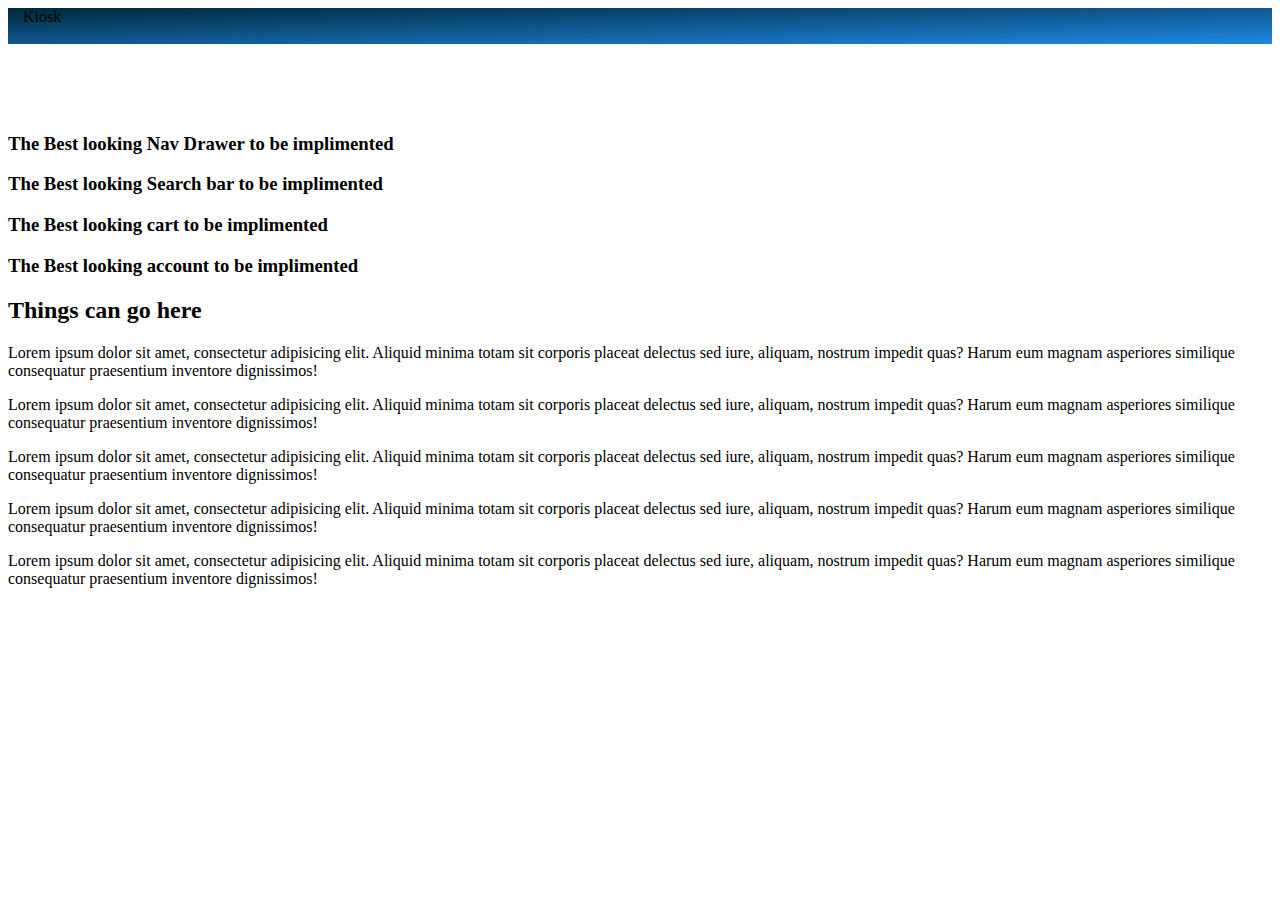
==== index.html @ 9d11534a "Inital Commit" ====
<!DOCTYPE html>
<html lang="en">
  <head>
    <meta charset="utf-8">
    <meta http-equiv="X-UA-Compatible" content="IE=edge">
    <meta name="viewport" content="width=device-width,initial-scale=1.0">
    <link rel="stylesheet" href="https://use.fontawesome.com/releases/v5.8.1/css/all.css" integrity="sha384-50oBUHEmvpQ+1lW4y57PTFmhCaXp0ML5d60M1M7uH2+nqUivzIebhndOJK28anvf" crossorigin="anonymous">
    <!-- <script src="https://use.fontawesome.com/091e828c4b.js"></script> -->
    <title>kiosk-buyers</title>
    <link rel="stylesheet" href="css/bootstrap.min.css">
    <link rel="stylesheet" href="css/style.css">
    <script src="js/vue.min.js"></script>
  </head>
  <body>
    <noscript>
      <strong>We're sorry but kiosk-buyers doesn't work properly without JavaScript enabled. Please enable it to continue.</strong>
    </noscript>
    <div id="app">

        <!-- NAV BAR -->
        <cnav inline-template>
            
            <div>

                <nav class="navbar fixed-top navbar-dark c-nav">
                    <div class="navbar-brand" href="#"> 
                        <i v-on:click="handleNavClick('navDrawer')" class="fa fa-bars c-drawer-icon"></i>
                        Kiosk
                    </div>
                    <span class="navbar-text c-right-icons">
                        <i v-on:click="handleNavClick('search')" class="fa fa-search"></i>
                        <i v-on:click="handleNavClick('cart')" class="fa fa-shopping-cart"></i>
                        <i v-on:click="handleNavClick('account')" class="fa fa-user"></i>
                    </span>
                </nav>

                <div style="height: 70px"></div>
                
                <div v-if="navDrawer">
                    <h3>The Best looking Nav Drawer to be implimented</h3>
                </div>

                <div v-if="search">
                    <h3>The Best looking Search bar to be implimented</h3>
                </div>

                <div v-if="cart">
                    <h3>The Best looking cart to be implimented</h3>
                </div>

                <div v-if="account">
                    <h3>The Best looking account to be implimented</h3>
                </div>
            
            </div>
            
        </cnav>

        <!-- MAIN SECTION -->
        <cmain inline-template>

            <div v-on:click="main_clicked">

                <h2>Things can go here</h2>
                <p>Lorem ipsum dolor sit amet, consectetur adipisicing elit. Aliquid minima totam sit corporis placeat delectus sed iure, aliquam, nostrum impedit quas? Harum eum magnam asperiores similique consequatur praesentium inventore dignissimos!</p>
                <p>Lorem ipsum dolor sit amet, consectetur adipisicing elit. Aliquid minima totam sit corporis placeat delectus sed iure, aliquam, nostrum impedit quas? Harum eum magnam asperiores similique consequatur praesentium inventore dignissimos!</p>
                <p>Lorem ipsum dolor sit amet, consectetur adipisicing elit. Aliquid minima totam sit corporis placeat delectus sed iure, aliquam, nostrum impedit quas? Harum eum magnam asperiores similique consequatur praesentium inventore dignissimos!</p>
                <p>Lorem ipsum dolor sit amet, consectetur adipisicing elit. Aliquid minima totam sit corporis placeat delectus sed iure, aliquam, nostrum impedit quas? Harum eum magnam asperiores similique consequatur praesentium inventore dignissimos!</p>
                <p>Lorem ipsum dolor sit amet, consectetur adipisicing elit. Aliquid minima totam sit corporis placeat delectus sed iure, aliquam, nostrum impedit quas? Harum eum magnam asperiores similique consequatur praesentium inventore dignissimos!</p>

            </div>
            
        </cmain>


    </div>

    <!-- scripts -->
    <script src="js/event.js"></script>
    <script src="js/main.js"></script>
    <script src="js/nav.js"></script>
    <script src="js/script.js"></script>
  </body>
</html>
---- css/style.css ----
.c-nav {
    background-image: linear-gradient(to right bottom, #00283A, #1E88E5);
}

.c-right-icons {
    color: white !important;
}

.c-right-icons i {
    margin-left: 15px;
}

.c-drawer-icon {
    margin-right: 15px;
    margin-left: 0px;
}


@media (max-width: 768px) {
    .c-nav {
        height: 40px;
        padding-top: 1px !important;
    }
  }
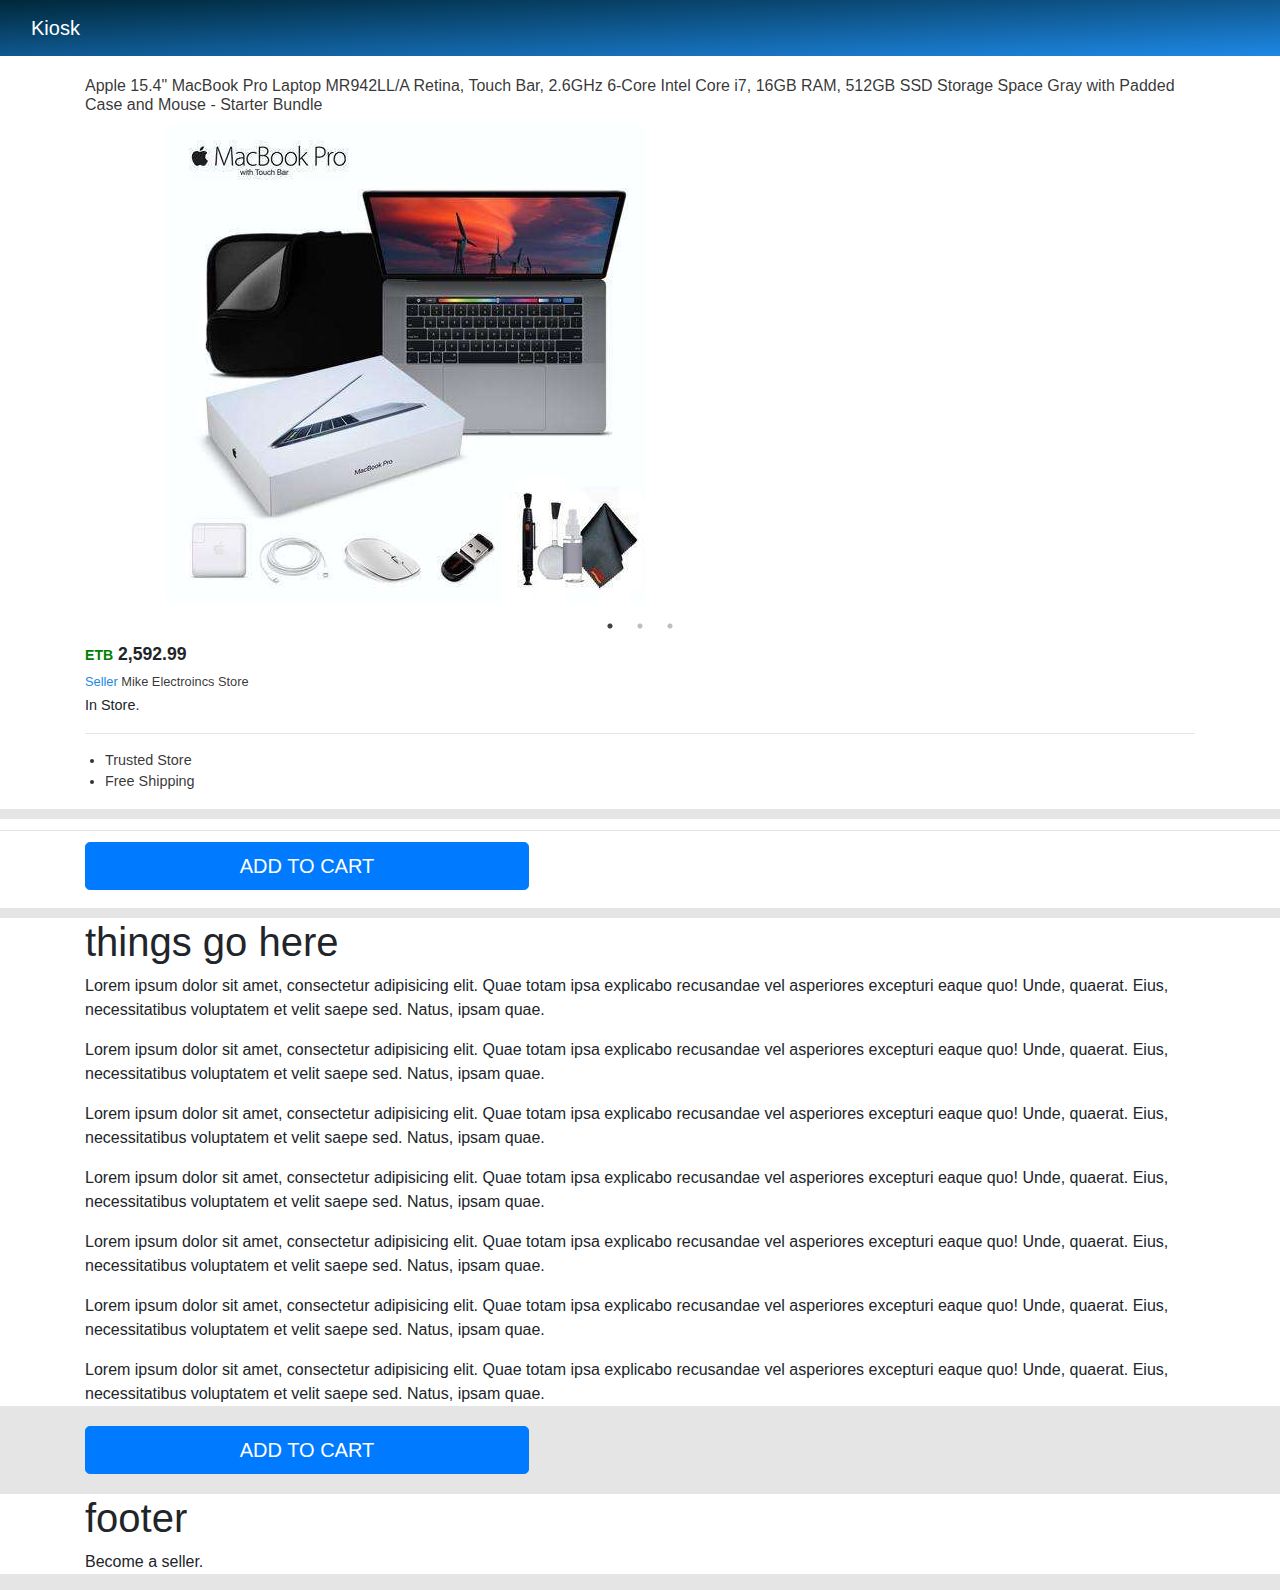
==== commit 22f1d60f: "ready for deploy" ====
--- a/index.html
+++ b/index.html
@@ -8,8 +8,15 @@
     <!-- <script src="https://use.fontawesome.com/091e828c4b.js"></script> -->
     <title>kiosk-buyers</title>
     <link rel="stylesheet" href="css/bootstrap.min.css">
+    <link rel="stylesheet" href="css/animate.css">
+    <link rel="stylesheet" type="text/css" href="css/slick/slick.css">
+    <link rel="stylesheet" type="text/css" href="css/slick/slick-theme.css">
     <link rel="stylesheet" href="css/style.css">
+
     <script src="js/vue.min.js"></script>
+    <script src="https://code.jquery.com/jquery-2.2.0.min.js" type="text/javascript"></script>
+    <!-- <script src="https://unpkg.com/vue-slick-carousel"></script> -->
+    
   </head>
   <body>
     <noscript>
@@ -29,15 +36,30 @@
                     </div>
                     <span class="navbar-text c-right-icons">
                         <i v-on:click="handleNavClick('search')" class="fa fa-search"></i>
+                        <i v-on:click="handleNavClick('account')" class="fa fa-user"></i>
                         <i v-on:click="handleNavClick('cart')" class="fa fa-shopping-cart"></i>
-                        <i v-on:click="handleNavClick('account')" class="fa fa-user"></i>
                     </span>
                 </nav>
 
-                <div style="height: 70px"></div>
+                <!-- <div class="nav-main-separater"></div> -->
                 
-                <div v-if="navDrawer">
-                    <h3>The Best looking Nav Drawer to be implimented</h3>
+                <transition enter-active-class="animated slideInLeft" leave-active-class="animated slideOutLeft">
+                    <div v-if="navDrawer" class="nav-drawer">
+                        <cdrawer inline-template>
+                            <div>
+                                <div class="drawer-navbar">
+                                    <h4>Kiosk</h4>
+                                </div>
+                                <h1>this is the drawer</h1>
+                                <p>Lorem, ipsum dolor sit amet consectetur adipisicing elit. Nostrum est cumque dolorem minus rem neque eaque explicabo et quasi alias delectus esse, beatae vero blanditiis magnam rerum voluptatibus veniam tempore!</p>
+                                <p>Lorem, ipsum dolor sit amet consectetur adipisicing elit. Nostrum est cumque dolorem minus rem neque eaque explicabo et quasi alias delectus esse, beatae vero blanditiis magnam rerum voluptatibus veniam tempore!</p>
+                            </div>
+                        </cdrawer>
+                    </div>
+                </transition>
+
+                <div v-if="navDrawer" v-on:click="under_drawer_clicked" class="under-nav-drawer">
+                    <i class="fa fa-times fa-2x under-drawer-close"></i>
                 </div>
 
                 <div v-if="search">
@@ -61,12 +83,80 @@
 
             <div v-on:click="main_clicked">
 
-                <h2>Things can go here</h2>
-                <p>Lorem ipsum dolor sit amet, consectetur adipisicing elit. Aliquid minima totam sit corporis placeat delectus sed iure, aliquam, nostrum impedit quas? Harum eum magnam asperiores similique consequatur praesentium inventore dignissimos!</p>
-                <p>Lorem ipsum dolor sit amet, consectetur adipisicing elit. Aliquid minima totam sit corporis placeat delectus sed iure, aliquam, nostrum impedit quas? Harum eum magnam asperiores similique consequatur praesentium inventore dignissimos!</p>
-                <p>Lorem ipsum dolor sit amet, consectetur adipisicing elit. Aliquid minima totam sit corporis placeat delectus sed iure, aliquam, nostrum impedit quas? Harum eum magnam asperiores similique consequatur praesentium inventore dignissimos!</p>
-                <p>Lorem ipsum dolor sit amet, consectetur adipisicing elit. Aliquid minima totam sit corporis placeat delectus sed iure, aliquam, nostrum impedit quas? Harum eum magnam asperiores similique consequatur praesentium inventore dignissimos!</p>
-                <p>Lorem ipsum dolor sit amet, consectetur adipisicing elit. Aliquid minima totam sit corporis placeat delectus sed iure, aliquam, nostrum impedit quas? Harum eum magnam asperiores similique consequatur praesentium inventore dignissimos!</p>
+                <div class="container-flex main-section main-section-top">
+                    <div class="container">
+                        <p class="item-name">Apple 15.4" MacBook Pro Laptop MR942LL/A Retina, Touch Bar, 2.6GHz 6-Core Intel Core i7, 16GB RAM, 512GB SSD Storage Space Gray with Padded Case and Mouse - Starter Bundle</p>
+                        
+                        <section class="item-images slider c-slider">
+                            <div>
+                                <img class="main-image" src="img/ABMT_1_20181102553856020.jpg" alt="">
+                            </div>
+                            <div>
+                                <img class="main-image" src="img/AC0F_1_20181102355659021.jpg" alt="">
+                            </div>
+                            <div>
+                                <img class="main-image" src="img/AC0F_1_201811021252425964.jpg" alt="">
+                            </div>
+                        </section>
+
+                        <p class="price"><span>ETB</span> 2,592.99</p>
+                        <p class="item-seller">Seller <a href="#">Mike Electroincs Store</a></p>
+                        <p class="is-avaliable">In Store.</p>
+
+                        <hr>
+
+                        <ul class="item-seller-info">
+                            <li>Trusted Store <i class="fa fa-check-circle trusted-store"></i></li>
+                            <li>Free Shipping</li>
+                        </ul>
+                    </div>
+                </div>
+
+                <div class="container-flex main-section">
+                    <div class="container">
+                        <p class="shipping-info">
+                            <strong>Free Shipping</strong> from Addis Ababa <i class="fa fa-question-circle"></i><br>
+                            Sold and Shipped by KioskShip <br>
+                            Most customers receive within 2-6 days. <br>
+                        </p>
+                    </div>
+                </div>
+
+                <div class="container-flex main-section">
+                        <div class="container">
+
+                        <h1>things go here</h1>
+                        <p>Lorem ipsum dolor sit amet, consectetur adipisicing elit. Quae totam ipsa explicabo recusandae vel asperiores excepturi eaque quo! Unde, quaerat. Eius, necessitatibus voluptatem et velit saepe sed. Natus, ipsam quae.</p>
+                        <p>Lorem ipsum dolor sit amet, consectetur adipisicing elit. Quae totam ipsa explicabo recusandae vel asperiores excepturi eaque quo! Unde, quaerat. Eius, necessitatibus voluptatem et velit saepe sed. Natus, ipsam quae.</p>
+                        <p>Lorem ipsum dolor sit amet, consectetur adipisicing elit. Quae totam ipsa explicabo recusandae vel asperiores excepturi eaque quo! Unde, quaerat. Eius, necessitatibus voluptatem et velit saepe sed. Natus, ipsam quae.</p>
+                        <p>Lorem ipsum dolor sit amet, consectetur adipisicing elit. Quae totam ipsa explicabo recusandae vel asperiores excepturi eaque quo! Unde, quaerat. Eius, necessitatibus voluptatem et velit saepe sed. Natus, ipsam quae.</p>
+                        <p>Lorem ipsum dolor sit amet, consectetur adipisicing elit. Quae totam ipsa explicabo recusandae vel asperiores excepturi eaque quo! Unde, quaerat. Eius, necessitatibus voluptatem et velit saepe sed. Natus, ipsam quae.</p>
+                        <p>Lorem ipsum dolor sit amet, consectetur adipisicing elit. Quae totam ipsa explicabo recusandae vel asperiores excepturi eaque quo! Unde, quaerat. Eius, necessitatibus voluptatem et velit saepe sed. Natus, ipsam quae.</p>
+                        <p>Lorem ipsum dolor sit amet, consectetur adipisicing elit. Quae totam ipsa explicabo recusandae vel asperiores excepturi eaque quo! Unde, quaerat. Eius, necessitatibus voluptatem et velit saepe sed. Natus, ipsam quae.</p>
+                    </div>
+                </div>
+
+                <floating-btn inline-template>
+
+                    <div>
+                        <div class="container">
+                            <button class="btn btn-primary btn-block btn-lg add-to-cart-btn" id="main-btn">ADD TO CART</button>
+                        </div>
+
+                        <div v-if="showFlotBtn" class="floating-btn">
+                            <div class="container">
+                                <button class="btn btn-primary btn-block btn-lg add-to-cart-btn">ADD TO CART</button>
+                            </div>
+                        </div>
+                    </div>    
+                </floating-btn>
+                
+                <div class="container-flex main-section">
+                    <div class="container">
+                        <h1>footer</h1>
+                        <p>Become a seller.</p>
+                    </div>
+                </div>
 
             </div>
             
@@ -77,8 +167,16 @@
 
     <!-- scripts -->
     <script src="js/event.js"></script>
+    <script src="js/drawer.js"></script>
+    <script src="js/floating-btn.js"></script>
     <script src="js/main.js"></script>
     <script src="js/nav.js"></script>
     <script src="js/script.js"></script>
-  </body>
+
+    <!-- 3rd party scripts -->
+    <script src="js/slick/slick.js" type="text/javascript" charset="utf-8"></script>
+    <script src="js/slider.js" type="text/javascript"></script>
+    
+
+</body>
 </html>
--- a/css/style.css
+++ b/css/style.css
@@ -1,5 +1,10 @@
+body {
+    background: rgba(0, 0, 0, .1);
+}
+
 .c-nav {
     background-image: linear-gradient(to right bottom, #00283A, #1E88E5);
+    z-index: 100 !important;
 }
 
 .c-right-icons {
@@ -15,10 +20,172 @@
     margin-left: 0px;
 }
 
+.nav-drawer {
+    /* display: flex !important; */
+    position: fixed;
+    left: 0;
+    top: 0;
+    width: 20%;
+    height: 100%;
+    z-index: 300;
+    background-color: white;
+}
+
+.under-nav-drawer {
+    position: fixed;
+    left: 0;
+    top: 0;
+    width: 100%;
+    height: 100%;
+    z-index: 299;
+    background: black;
+    opacity: 0.8 !important;
+}
+.under-drawer-close {
+    color: white !important;
+    position: absolute;
+    right: 77%;
+    top: 2%;
+    opacity: 1;
+}
+
+.drawer-navbar {
+    height: 56px;
+    background: linear-gradient(to right bottom, #00283A, #1E88E5) !important;
+    padding-top: 16px;
+    padding-left: 15px;
+}
+
+.drawer-navbar h4 {
+    color: white;
+    font-weight: normal;
+    font-size: 1.4em;
+}
+
+.nav-main-separater {
+    height: 70px;
+}
+
+.main-section {
+    background: white;
+    margin-bottom: 10px;
+}
+
+.main-section-top {
+    padding-top: 76px;
+}
+
+.item-name {
+    font-weight: normal;
+    color: rgba(0, 0, 0, 0.8);
+    margin-bottom: 10px;
+    line-height: 1.2;
+}
+
+.price {
+    font-weight: bold;
+    margin-bottom: 4px;
+    font-size: 1.1em;
+}
+
+.price span {
+    font-size: .8em;
+    color: green;
+}
+
+.item-seller {
+    font-size: .8em;
+    color: #1E88E5;
+    margin-bottom: 4px;
+}
+
+.item-seller a {
+    color: rgba(0, 0, 0, 0.8);
+}
+
+.is-avaliable {
+    font-size: .9em;
+}
+
+.item-seller-info {
+    padding-left: 20px;
+    margin-bottom: 0;
+    padding-bottom: 16px;
+}
+
+.item-seller-info li {
+    color: rgba(0, 0, 0, 0.8);
+    font-size: .9em;
+}
+
+.trusted-store {
+    color: #1E88E5;
+}
+
+.add-to-cart-btn {
+    width: 40%;
+    /* background-color: red; */
+    margin-bottom: 20px;
+    margin-top: 20px;
+}
+
+.shipping-info {
+    padding-top: 13px;
+    padding-bottom: 13px;
+    color: rgba(0, 0, 0, 0.8);
+    font-size: .88em;
+    margin-bottom: 0;
+}
+
+.floating-btn {
+    position: fixed;
+    left: 0;
+    bottom: 0;
+    width: 100%;
+    height: 70px;
+    z-index: 298;
+    border-top: 1px solid rgba(0, 0, 0, 0.1);
+    background: white;
+}
+
+.floating-btn div button {
+    margin-top: 11px;
+}
 
 @media (max-width: 768px) {
     .c-nav {
         height: 40px;
-        padding-top: 1px !important;
+        padding-top: 10px !important;
     }
-  }+
+    .nav-drawer {
+        width: 86%;
+    }
+
+    .drawer-navbar {
+        height: 40px;
+        padding-top: 8px;
+    }
+
+    .nav-main-separater {
+        height: 55px;
+    }
+
+    .main-section-top {
+        padding-top: 52px;
+    }
+
+    .main-image {
+        width: 100%;
+    }
+
+    .under-drawer-close {
+        right: 4%;
+        top: 1%;
+    }
+
+    .add-to-cart-btn {
+        width: 100%;
+    }
+
+}
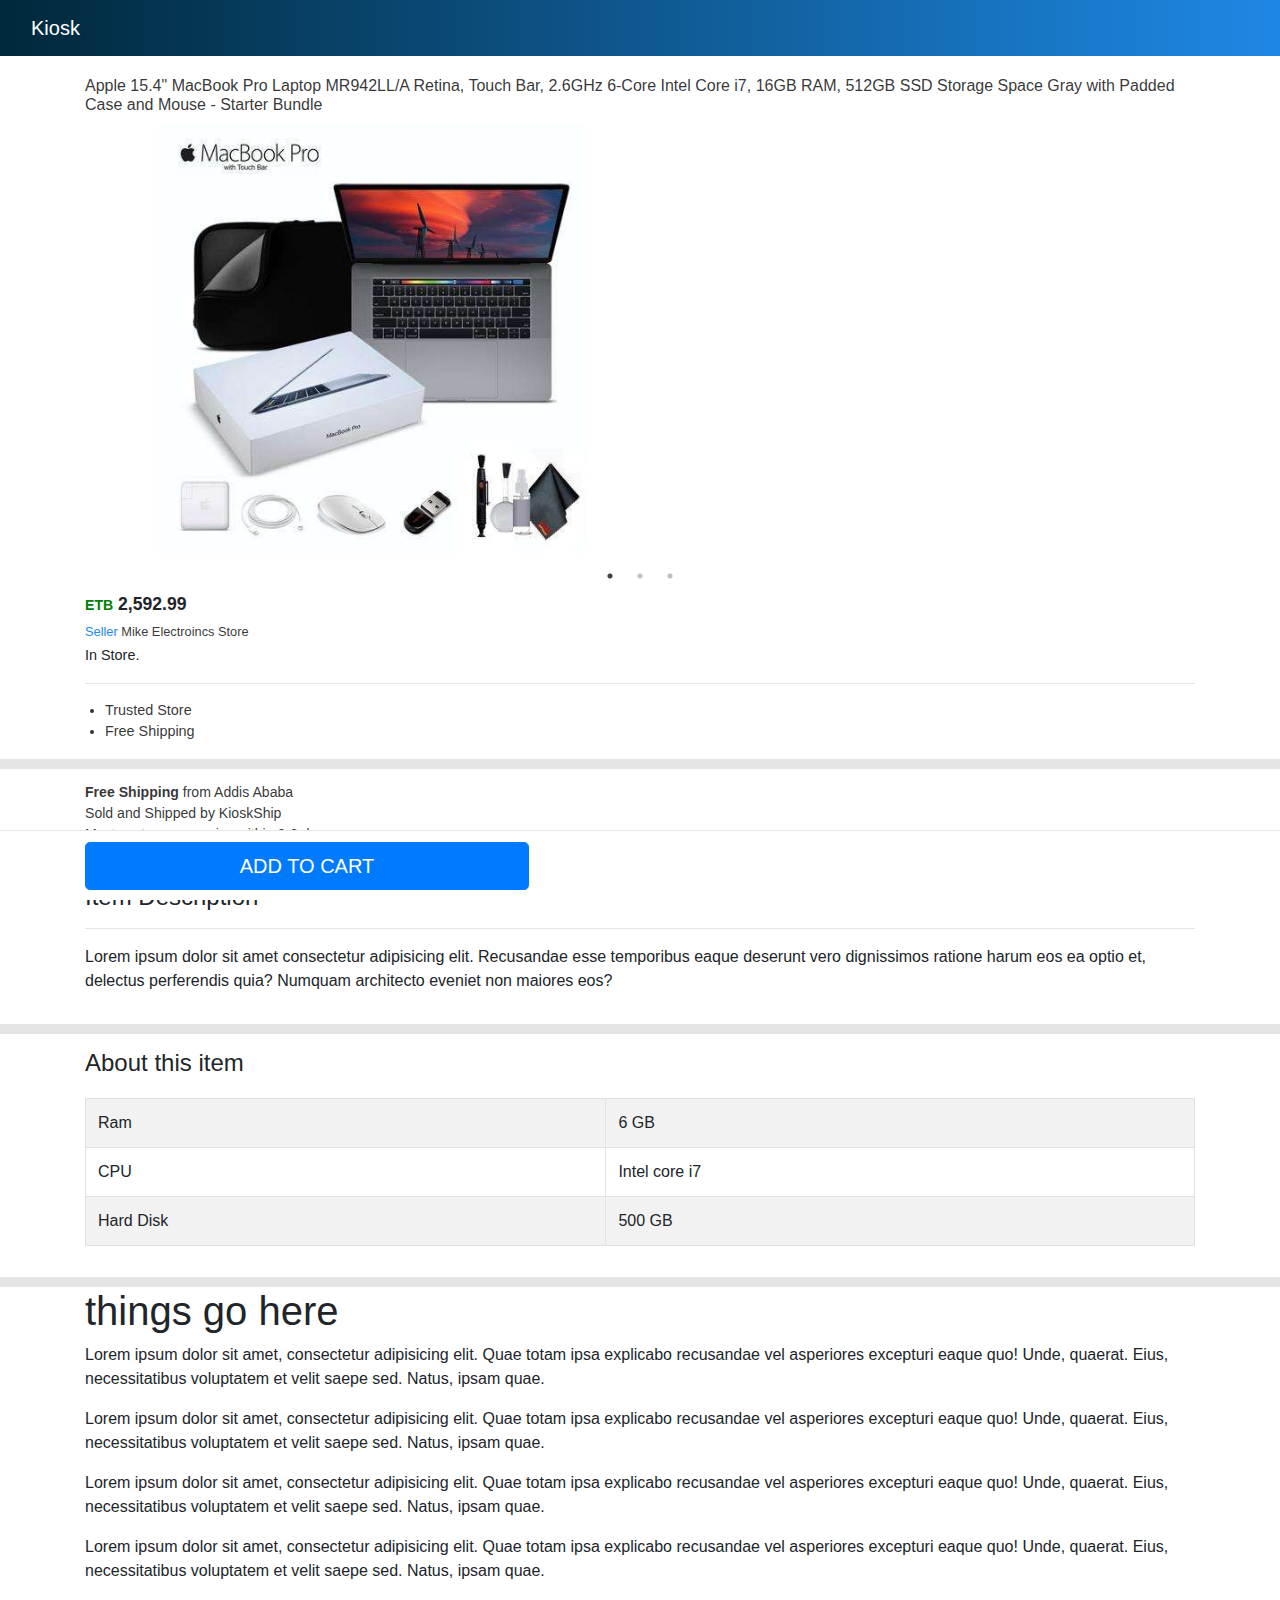
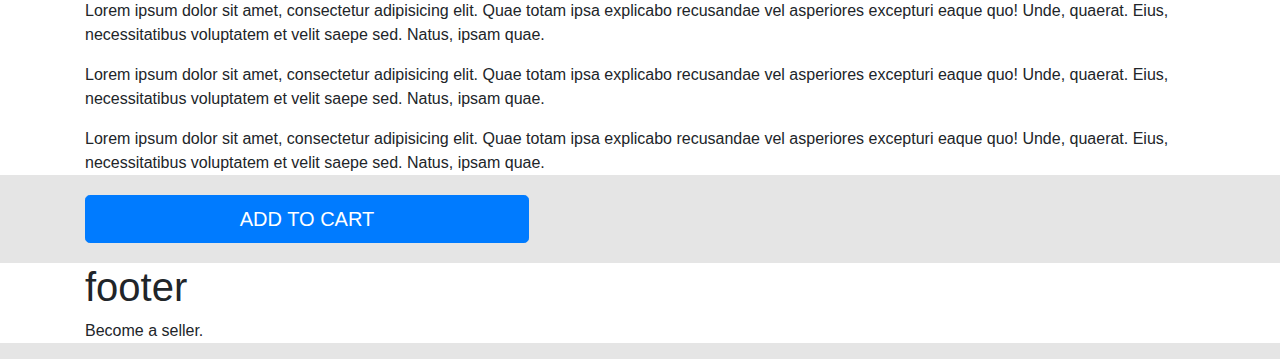
==== commit 63b90acc: "added listitem page" ====
--- a/index.html
+++ b/index.html
@@ -41,10 +41,10 @@
                     </span>
                 </nav>
 
-                <!-- <div class="nav-main-separater"></div> -->
+                <div class="nav-main-separater"></div>
                 
                 <transition enter-active-class="animated slideInLeft" leave-active-class="animated slideOutLeft">
-                    <div v-if="navDrawer" class="nav-drawer">
+                    <div v-if="navDrawer" class="nav-drawer init-hidden" :class="{'init-show': true}">
                         <cdrawer inline-template>
                             <div>
                                 <div class="drawer-navbar">
@@ -58,19 +58,26 @@
                     </div>
                 </transition>
 
-                <div v-if="navDrawer" v-on:click="under_drawer_clicked" class="under-nav-drawer">
+                <div v-if="navDrawer" v-on:click="under_drawer_clicked" class="under-nav-drawer init-hidden" :class="{'init-show': true}">
                     <i class="fa fa-times fa-2x under-drawer-close"></i>
                 </div>
 
-                <div v-if="search">
-                    <h3>The Best looking Search bar to be implimented</h3>
-                </div>
-
-                <div v-if="cart">
+                <div v-if="search" class="init-hidden" :class="{'init-show': true}">
+                    <div class="c-search">
+                        <div class="container">
+                            <form action="" method="GET">
+                                <input class="form-control form-control-sm c-search-field" name="search" type="text" placeholder="Search...">
+                            </form>
+                        </div>
+                    </div>
+                    <div class="c-search-separator"></div>
+                </div>
+
+                <div v-if="cart" class="init-hidden" :class="{'init-show': true}">
                     <h3>The Best looking cart to be implimented</h3>
                 </div>
 
-                <div v-if="account">
+                <div v-if="account" class="init-hidden" :class="{'init-show': true}">
                     <h3>The Best looking account to be implimented</h3>
                 </div>
             
@@ -92,10 +99,10 @@
                                 <img class="main-image" src="img/ABMT_1_20181102553856020.jpg" alt="">
                             </div>
                             <div>
-                                <img class="main-image" src="img/AC0F_1_20181102355659021.jpg" alt="">
-                            </div>
-                            <div>
-                                <img class="main-image" src="img/AC0F_1_201811021252425964.jpg" alt="">
+                                <img class="main-image init-hidden" :class="{'init-show': true}" src="img/AC0F_1_20181102355659021.jpg" alt="">
+                            </div>
+                            <div>
+                                <img class="main-image init-hidden" :class="{'init-show': true}" src="img/AC0F_1_201811021252425964.jpg" alt="">
                             </div>
                         </section>
 
@@ -122,6 +129,40 @@
                     </div>
                 </div>
 
+                <!-- ===================== item description ===================== -->
+                <div class="container-flex main-section">
+                    <div class="container item-detail-description">
+                        <h4>Item Description</h4>
+                        <hr>
+                        <p>Lorem ipsum dolor sit amet consectetur adipisicing elit. Recusandae esse temporibus eaque deserunt vero dignissimos ratione harum eos ea optio et, delectus perferendis quia? Numquam architecto eveniet non maiores eos?</p>
+                    </div>
+                </div>
+
+                <!-- ===================== item description ===================== -->
+                <div class="container-flex main-section">
+                    <div class="container item-detail-features">
+                        <h4>About this item</h4>
+
+                        <table class="table table-striped table-bordered c-table-feature">
+                            <tbody>
+                                <tr>
+                                    <td>Ram</td>
+                                    <td>6 GB</td>
+                                </tr>
+                                <tr>
+                                    <td>CPU</td>
+                                    <td>Intel core i7</td>
+                                </tr>
+                                <tr>
+                                    <td>Hard Disk</td>
+                                    <td>500 GB</td>
+                                </tr>
+                            </tbody>
+                        </table>
+
+                    </div>
+                </div>
+
                 <div class="container-flex main-section">
                         <div class="container">
 
@@ -140,7 +181,7 @@
 
                     <div>
                         <div class="container">
-                            <button class="btn btn-primary btn-block btn-lg add-to-cart-btn" id="main-btn">ADD TO CART</button>
+                            <button class="btn btn-primary btn-block btn-lg add-to-cart-btn init-hidden" :class="{'init-show': true}" id="main-btn">ADD TO CART</button>
                         </div>
 
                         <div v-if="showFlotBtn" class="floating-btn">
@@ -164,6 +205,11 @@
 
 
     </div>
+
+
+    <!-- 3rd party scripts -->
+    <script src="js/slick/slick.js" type="text/javascript" charset="utf-8"></script>
+    <script src="js/slider.js" type="text/javascript"></script>
 
     <!-- scripts -->
     <script src="js/event.js"></script>
@@ -173,10 +219,5 @@
     <script src="js/nav.js"></script>
     <script src="js/script.js"></script>
 
-    <!-- 3rd party scripts -->
-    <script src="js/slick/slick.js" type="text/javascript" charset="utf-8"></script>
-    <script src="js/slider.js" type="text/javascript"></script>
-    
-
 </body>
 </html>
--- a/css/style.css
+++ b/css/style.css
@@ -2,8 +2,16 @@
     background: rgba(0, 0, 0, .1);
 }
 
+.init-hidden {
+    display: none;
+}
+
+.init-show {
+    display: block;
+}
+
 .c-nav {
-    background-image: linear-gradient(to right bottom, #00283A, #1E88E5);
+    background-image: linear-gradient(to right, #00283A, #1E88E5);
     z-index: 100 !important;
 }
 
@@ -18,6 +26,52 @@
 .c-drawer-icon {
     margin-right: 15px;
     margin-left: 0px;
+}
+
+.c-search {
+    position: fixed;
+    left: 0;
+    top: 40;
+    width: 100%;
+    background-image: linear-gradient(to right, #00283A, #1E88E5);
+    height: 45px;
+    /* margin-top: 40px; */
+    padding-top: 7px;
+    z-index: 100;
+}
+
+.c-search-separator {
+    height: 45px;
+    background-color: white;
+}
+
+.c-search-field {
+    border-radius: 4px;
+}
+
+.c-search-info {
+    height: 46px;
+    padding-top: 14px;
+}
+
+.c-search-info div h3 {
+    font-size: 1.1em;
+}
+
+.c-search-category-info {
+    background: white;
+    padding-top: 12px;
+    padding-bottom: 12px;
+    /* margin-bottom: 12px; */
+}
+
+.c-search-category-info div p {
+    margin-bottom: 12px;
+}
+
+.c-hr {
+    margin-top: 0px;
+    margin-bottom: 0px;
 }
 
 .nav-drawer {
@@ -63,7 +117,8 @@
 }
 
 .nav-main-separater {
-    height: 70px;
+    height: 56px;
+    background-color: white;
 }
 
 .main-section {
@@ -72,7 +127,7 @@
 }
 
 .main-section-top {
-    padding-top: 76px;
+    padding-top: 20px;
 }
 
 .item-name {
@@ -80,6 +135,10 @@
     color: rgba(0, 0, 0, 0.8);
     margin-bottom: 10px;
     line-height: 1.2;
+}
+
+.main-image {
+    max-height: 430px;
 }
 
 .price {
@@ -168,15 +227,16 @@
     }
 
     .nav-main-separater {
-        height: 55px;
+        height: 40px;
     }
 
     .main-section-top {
-        padding-top: 52px;
+        padding-top: 12px;
     }
 
     .main-image {
         width: 100%;
+        max-height: 300px;
     }
 
     .under-drawer-close {
@@ -189,3 +249,75 @@
     }
 
 }
+
+
+/* ======================= list page =============== */
+
+.c-list {
+    background-color: white;
+}
+
+.item-list {
+    /* height: 150px; */
+    /* border-bottom: 1px solid rgba(0, 0, 0, 0.2); */
+    color: rgba(0, 0, 0, 0.8);
+}
+
+.item-list:hover {
+    /* height: 150px; */
+    /* border-bottom: 1px solid rgba(0, 0, 0, 0.2); */
+    color: rgba(0, 0, 0, 0.8);
+    text-decoration: none;
+}
+
+.item-list-name {
+    margin-bottom: 0px;
+    height: 100px;
+}
+
+.item-list-img {
+    width: 100%;
+    /* max-height: 90px; */
+}
+
+.item-list-price {
+    height: 40px;
+}
+
+.cancled-price {
+    margin-top: 0;
+    margin-bottom: 0;
+    font-size: .8em;
+    text-decoration: line-through;
+}
+
+@media (max-width: 768px) {
+    .item-list-name {
+        line-height: 1.2;
+    }
+}
+
+
+/* ====================== detail page ======================== */
+
+.item-detail-description {
+    padding-top: 15px;
+    padding-bottom: 15px;
+}
+
+.item-detail-description h4 {
+    font-weight: 400;
+}
+
+.item-detail-features {
+    padding-top: 15px;
+    padding-bottom: 15px;
+}
+
+.item-detail-features h4 {
+    font-weight: 400;
+}
+
+.c-table-feature {
+    margin-top: 20px;
+}